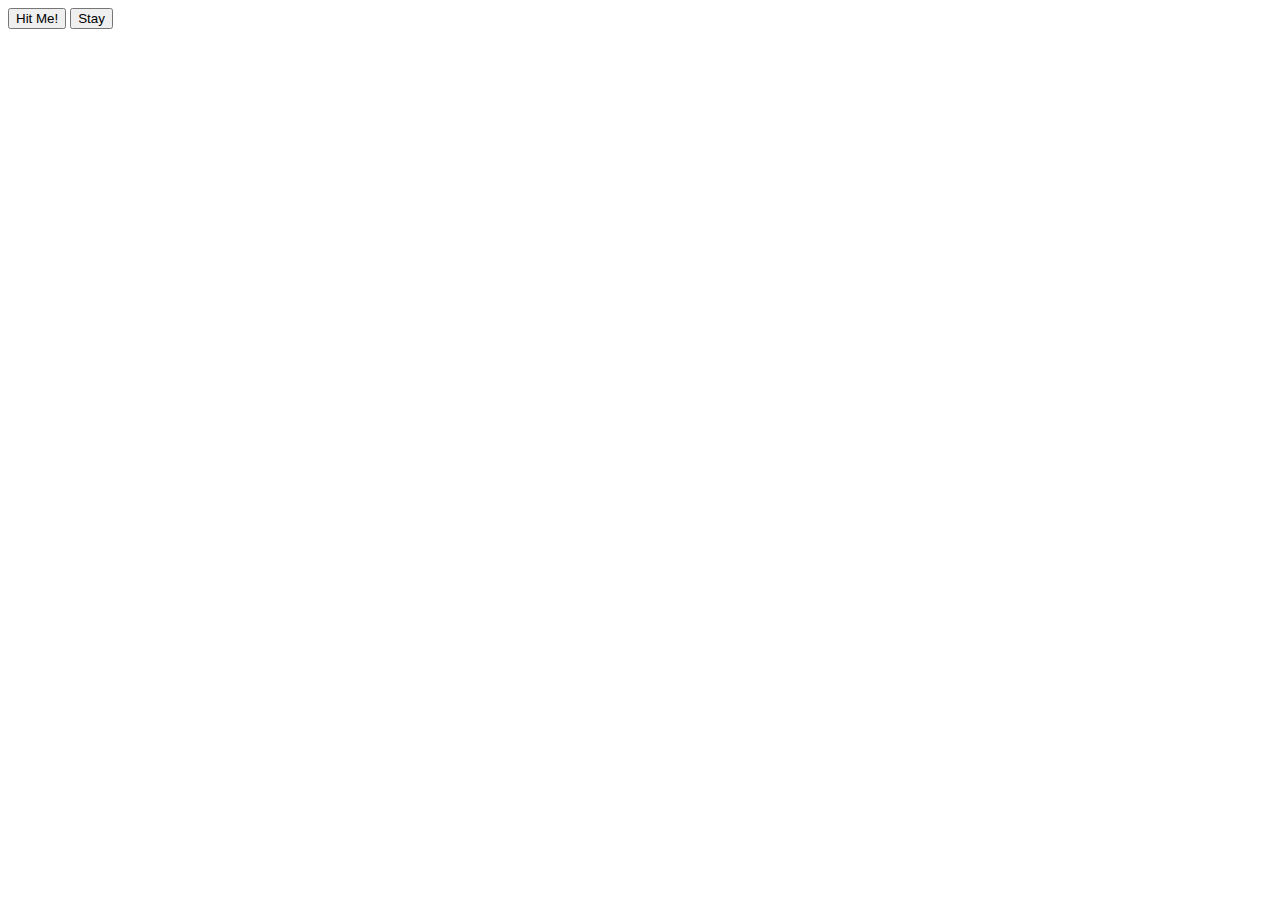
==== blackjack.html @ c1df3530 "removed un necessary files and updated some links" ====
<!DOCTYPE html>
<html>

<head>
    <meta charset="utf-8" />
    <meta http-equiv="X-UA-Compatible" content="IE=edge">
    <title>Page Title</title>
    <meta name="viewport" content="width=device-width, initial-scale=1">
    <!-- <link rel="stylesheet" type="text/css" media="screen" href="main.css" /> -->

</head>

<body>
    
    <button class="hit">Hit Me!</button>
    <button class="stay">Stay</button>
    <script src="https://code.jquery.com/jquery-3.3.1.min.js" integrity="sha256-FgpCb/KJQlLNfOu91ta32o/NMZxltwRo8QtmkMRdAu8="
        crossorigin="anonymous"></script>
    <script src="js/blackjack.js"></script>
</body>

</html>
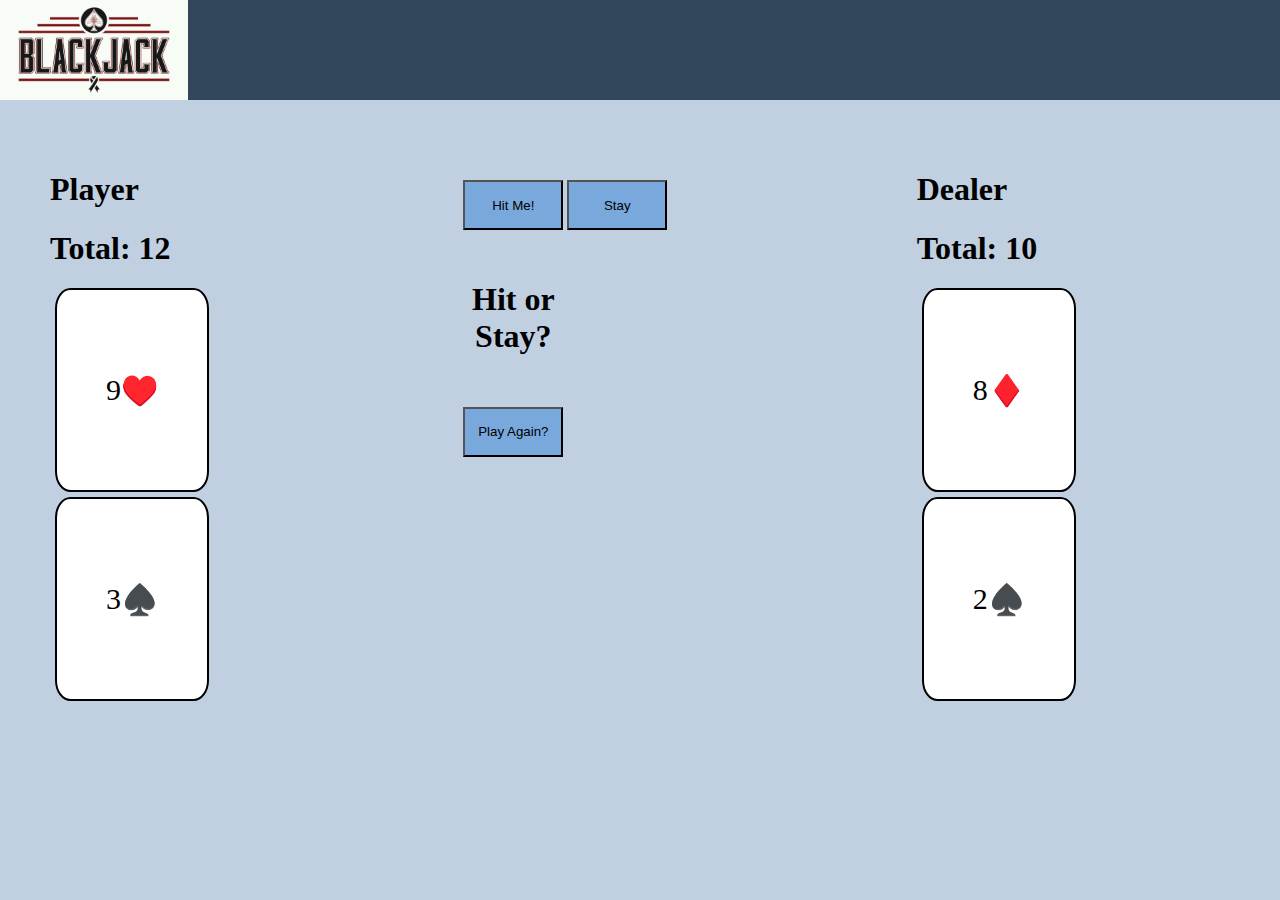
==== commit c46261f5: "working on the css flexbox to position my sections" ====
--- a/blackjack.html
+++ b/blackjack.html
@@ -6,14 +6,33 @@
     <meta http-equiv="X-UA-Compatible" content="IE=edge">
     <title>Page Title</title>
     <meta name="viewport" content="width=device-width, initial-scale=1">
-    <!-- <link rel="stylesheet" type="text/css" media="screen" href="main.css" /> -->
+    <link rel="stylesheet" type="text/css" media="screen" href="css/blackjack.css" />
 
 </head>
 
 <body>
-    
-    <button class="hit">Hit Me!</button>
-    <button class="stay">Stay</button>
+    <header>
+        <a href="index.html"><img src="images/black-jack-logo.jpg" alt="BlackJack Logo"></a>
+    </header>
+    <main>
+        <section class="player flex-item">
+            <h1 class="player-name">Player</h1>
+            <h1 class="total-player"></h1>
+
+        </section>
+        <section class=" flex-item">
+            <button class="hit">Hit Me!</button>
+            <button class="stay">Stay</button>
+            <div>
+                <h1 class="display">Hit or Stay?</h1>
+            </div>
+            <button class="reset">Play Again?</button>
+        </section>
+        <section class="dealer flex-item">
+            <h1 class="dealer-name">Dealer</h1>
+            <h1 class="total-dealer"></h1>
+        </section>
+    </main>
     <script src="https://code.jquery.com/jquery-3.3.1.min.js" integrity="sha256-FgpCb/KJQlLNfOu91ta32o/NMZxltwRo8QtmkMRdAu8="
         crossorigin="anonymous"></script>
     <script src="js/blackjack.js"></script>
--- a/css/blackjack.css
+++ b/css/blackjack.css
@@ -0,0 +1,110 @@
+/* color scheme 
+background: rgb(51, 71, 92);
+*/
+
+body{
+    background: rgb(192, 208, 225);
+    margin: 0;
+}
+
+header{
+    background-color:rgb(51, 71, 92);
+    height: 100px;
+    display: flex;
+    margin: 0;
+}
+main{
+    display: flex;
+    align-items: space-around;
+}
+section{
+    margin: 0 auto;
+}
+img{
+    
+    height: 100px;
+}
+h1{
+    color: rgb(0, 0, 0)
+}
+button{
+    width: 100px;
+    height: 50px;
+    margin: 30px 0;
+    background-color: rgb(121, 168, 220);
+}
+button:hover{
+    background-color: rgb(93, 129, 169);
+}
+
+.flex-container {
+    display: flex;
+    flex-flow: row nowrap;
+    justify-content: space-between;
+    align-content: flex-start;
+    align-items: stretch;
+}
+.flex-item {
+    flex: 1 1 auto;
+    align-self: flex-start;
+    flex-direction: column;
+    margin: 50px;
+}
+.card {
+    height: 200px;
+    width: 150px;
+    border-radius: 10%;
+    display: flex;
+    justify-content: center;
+    align-items: center;
+    border: 2px solid black;
+    background: white;
+    margin: 5px;
+    flex-flow: row wrap;
+}
+.value, .suit{
+    font-size: 30px;
+    color: black;
+}
+.display{
+    text-align: center;
+    max-width: 100px;
+}
+.slide-in-top {
+	-webkit-animation: slide-in-top 0.5s cubic-bezier(0.250, 0.460, 0.450, 0.940) both;
+	        animation: slide-in-top 0.5s cubic-bezier(0.250, 0.460, 0.450, 0.940) both;
+}
+/* ----------------------------------------------
+ * Generated by Animista on 2018-5-11 8:50:41
+ * w: http://animista.net, t: @cssanimista
+ * ---------------------------------------------- */
+
+/**
+ * ----------------------------------------
+ * animation slide-in-top
+ * ----------------------------------------
+ */
+@-webkit-keyframes slide-in-top {
+  0% {
+    -webkit-transform: translateY(-1000px);
+            transform: translateY(-1000px);
+    opacity: 0;
+  }
+  100% {
+    -webkit-transform: translateY(0);
+            transform: translateY(0);
+    opacity: 1;
+  }
+}
+@keyframes slide-in-top {
+  0% {
+    -webkit-transform: translateY(-1000px);
+            transform: translateY(-1000px);
+    opacity: 0;
+  }
+  100% {
+    -webkit-transform: translateY(0);
+            transform: translateY(0);
+    opacity: 1;
+  }
+}
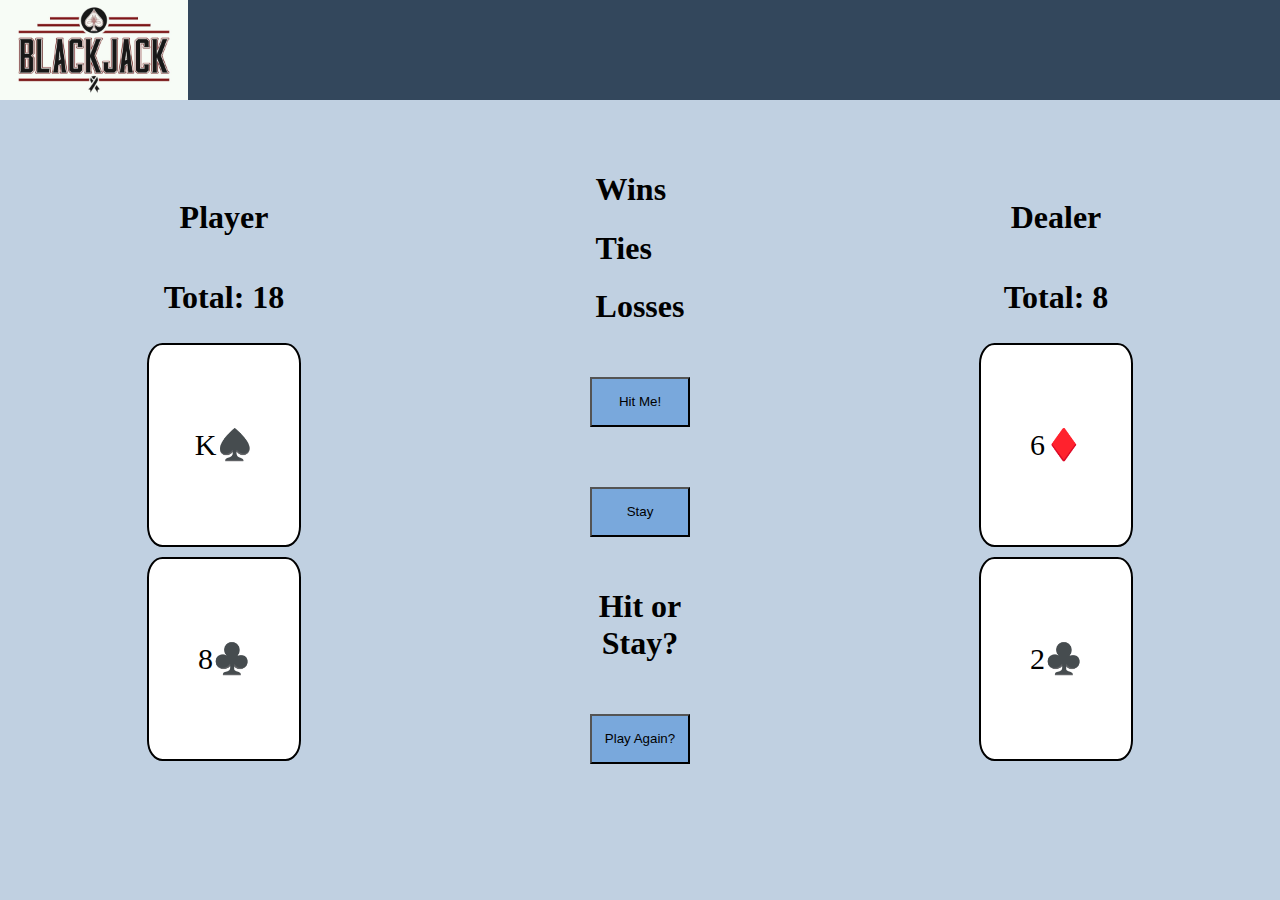
==== commit 2e3f8c8a: "finished reset button" ====
--- a/blackjack.html
+++ b/blackjack.html
@@ -12,7 +12,9 @@
 
 <body>
     <header>
-        <a href="index.html"><img src="images/black-jack-logo.jpg" alt="BlackJack Logo"></a>
+        <a href="index.html">
+            <img src="images/black-jack-logo.jpg" alt="BlackJack Logo">
+        </a>
     </header>
     <main>
         <section class="player flex-item">
@@ -21,6 +23,11 @@
 
         </section>
         <section class=" flex-item">
+            <div class="score-board">
+                <h1 class="win">Wins</h1>
+                <h1 class="tie">Ties</h1>
+                <h1 class="loss">Losses</h1>
+            </div>
             <button class="hit">Hit Me!</button>
             <button class="stay">Stay</button>
             <div>
--- a/css/blackjack.css
+++ b/css/blackjack.css
@@ -46,9 +46,13 @@
 }
 .flex-item {
     flex: 1 1 auto;
-    align-self: flex-start;
+    margin: 50px;
+    display:flex;
     flex-direction: column;
-    margin: 50px;
+    flex-wrap: nowrap;
+    justify-content: center;
+    align-content: flex-start;
+    align-items: center;
 }
 .card {
     height: 200px;
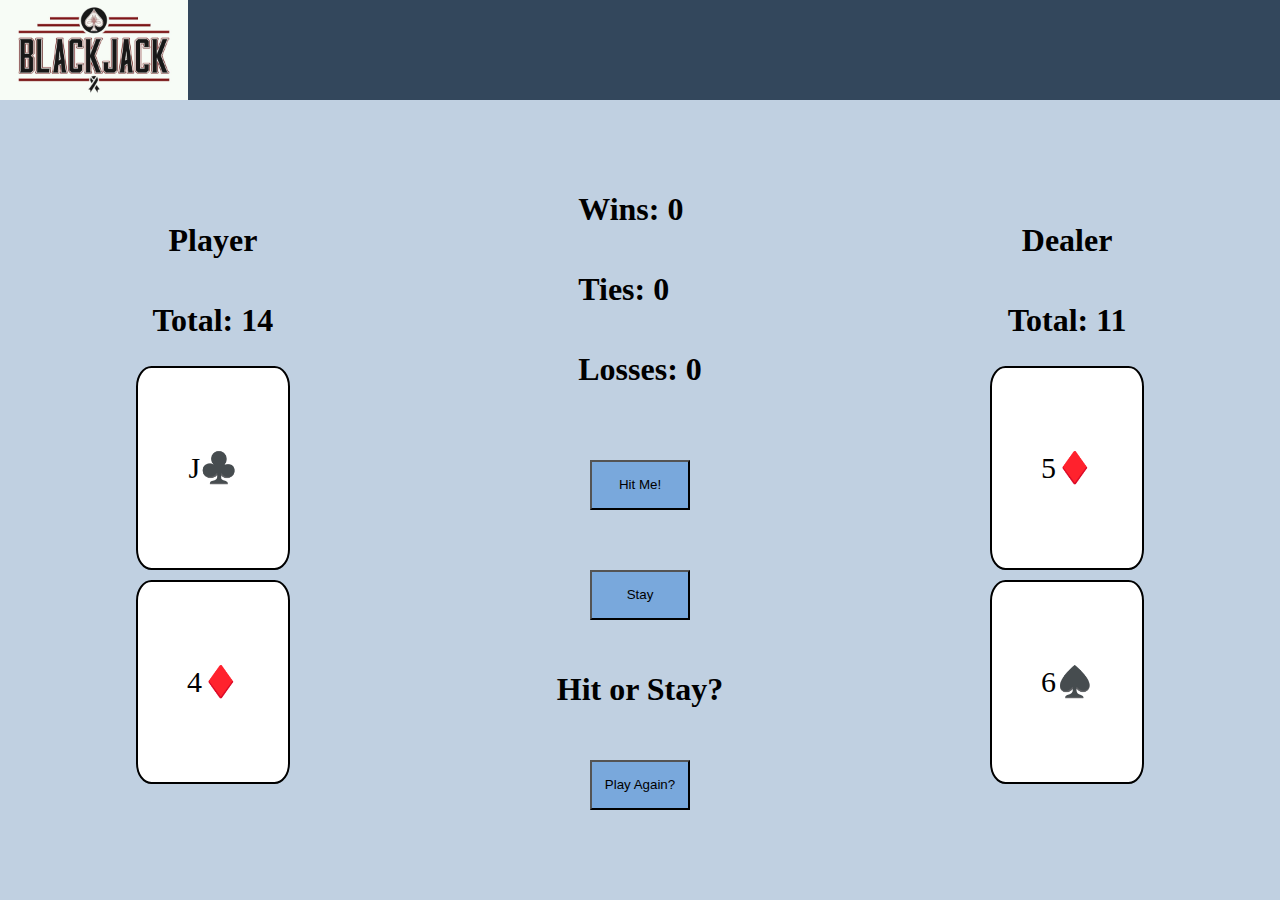
==== commit 8d82c4a7: "fixed scoreboard" ====
--- a/blackjack.html
+++ b/blackjack.html
@@ -24,9 +24,9 @@
         </section>
         <section class=" flex-item">
             <div class="score-board">
-                <h1 class="win">Wins</h1>
-                <h1 class="tie">Ties</h1>
-                <h1 class="loss">Losses</h1>
+                <h1 class="win">Wins: 0</h1>
+                <h1 class="tie">Ties: 0</h1>
+                <h1 class="loss">Losses: 0</h1>
             </div>
             <button class="hit">Hit Me!</button>
             <button class="stay">Stay</button>
--- a/css/blackjack.css
+++ b/css/blackjack.css
@@ -36,7 +36,13 @@
 button:hover{
     background-color: rgb(93, 129, 169);
 }
-
+.score-board{
+    display: flex;
+    flex-direction: column;
+    margin: 10px;
+    padding: 10px;
+    min-width: 100px;;
+}
 .flex-container {
     display: flex;
     flex-flow: row nowrap;
@@ -72,7 +78,9 @@
 }
 .display{
     text-align: center;
-    max-width: 100px;
+    min-width: 100px;
+    max-width: 300px;
+
 }
 .slide-in-top {
 	-webkit-animation: slide-in-top 0.5s cubic-bezier(0.250, 0.460, 0.450, 0.940) both;
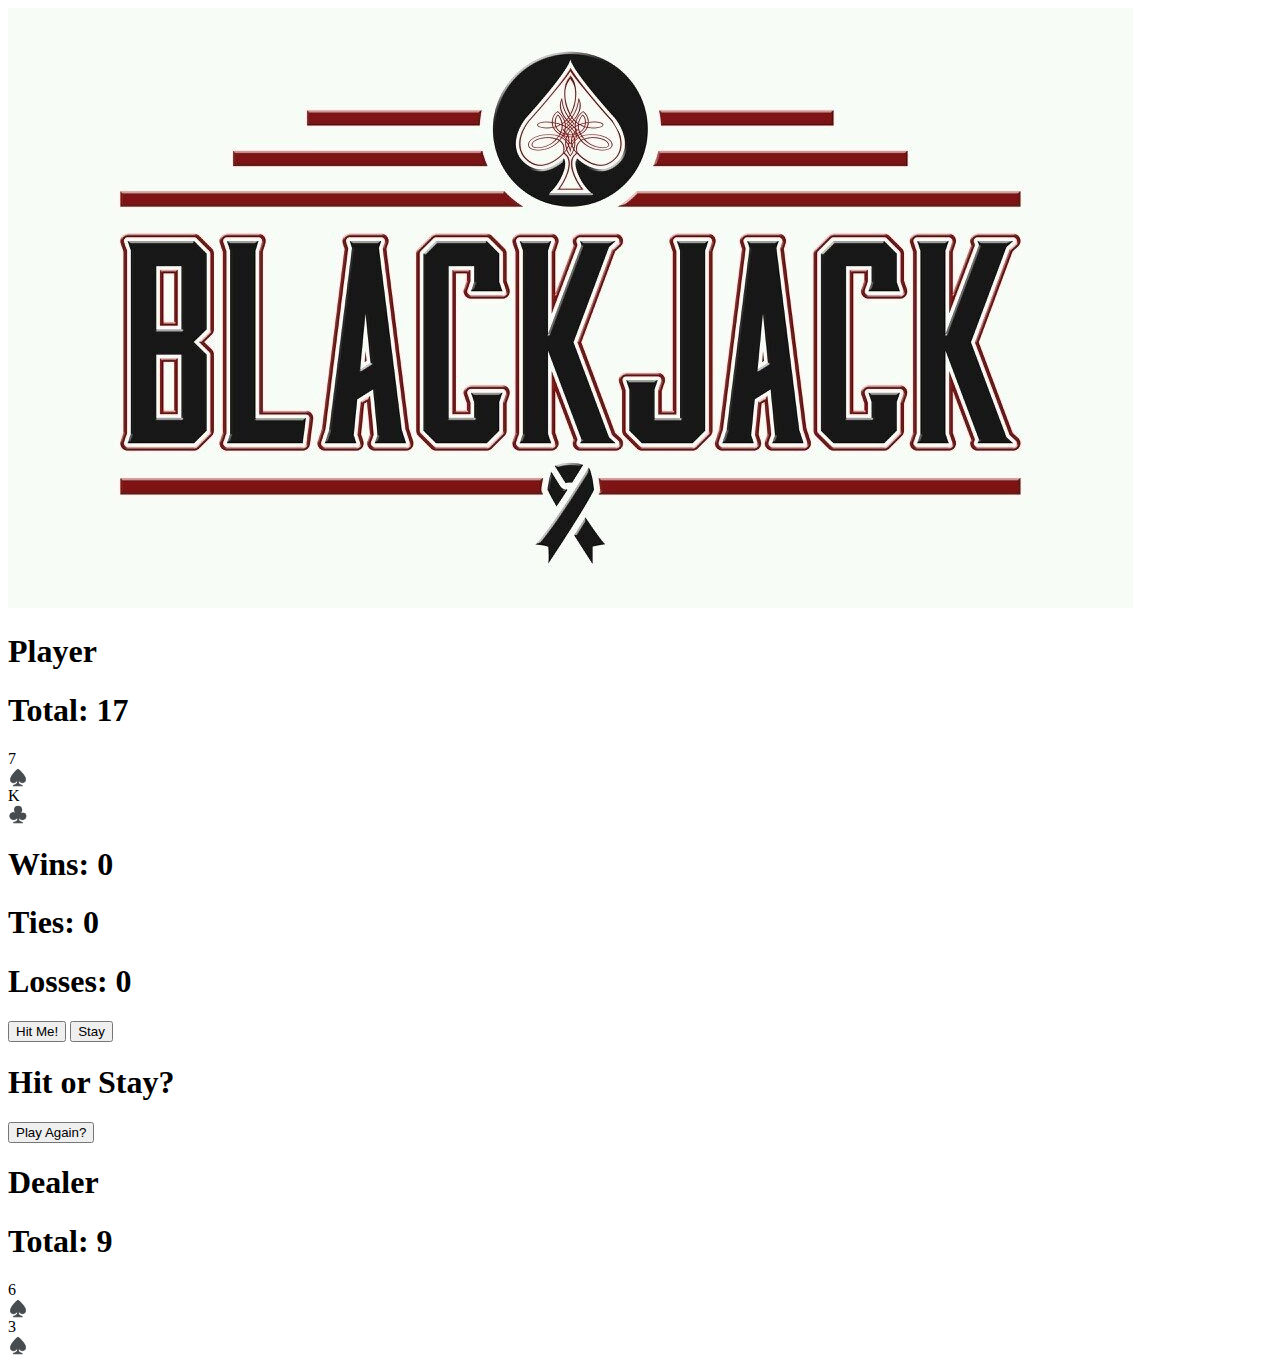
==== commit 6e691a0e: "restructured files into blackjackv3" ====
--- a/blackjack.html
+++ b/blackjack.html
@@ -6,7 +6,7 @@
     <meta http-equiv="X-UA-Compatible" content="IE=edge">
     <title>Page Title</title>
     <meta name="viewport" content="width=device-width, initial-scale=1">
-    <link rel="stylesheet" type="text/css" media="screen" href="css/blackjack.css" />
+    <!-- <link rel="stylesheet" type="text/css" media="screen" href="css/blackjack.css" /> -->
 
 </head>
 
@@ -19,7 +19,7 @@
     <main>
         <section class="player flex-item">
             <h1 class="player-name">Player</h1>
-            <h1 class="total-player"></h1>
+            <h1 class="total-player">Total: 0</h1>
 
         </section>
         <section class=" flex-item">
@@ -37,12 +37,12 @@
         </section>
         <section class="dealer flex-item">
             <h1 class="dealer-name">Dealer</h1>
-            <h1 class="total-dealer"></h1>
+            <h1 class="total-dealer">Total: 0</h1>
         </section>
     </main>
     <script src="https://code.jquery.com/jquery-3.3.1.min.js" integrity="sha256-FgpCb/KJQlLNfOu91ta32o/NMZxltwRo8QtmkMRdAu8="
         crossorigin="anonymous"></script>
-    <script src="js/blackjack.js"></script>
+    <script src="js/blackjackv3.js"></script>
 </body>
 
 </html>--- a/css/blackjack.css
+++ b/css/blackjack.css
@@ -1,7 +1,3 @@
-/* color scheme 
-background: rgb(51, 71, 92);
-*/
-
 body{
     background: rgb(192, 208, 225);
     margin: 0;
@@ -10,25 +6,25 @@
 header{
     background-color:rgb(51, 71, 92);
     height: 100px;
-    display: flex;
-    margin: 0;
 }
 main{
     display: flex;
     align-items: space-around;
+    margin: 0 auto;
+    width: 100%;
 }
 section{
     margin: 0 auto;
+    width: 30%;
 }
 img{
-    
     height: 100px;
 }
 h1{
     color: rgb(0, 0, 0)
 }
 button{
-    width: 100px;
+    /* width: 100px; */
     height: 50px;
     margin: 30px 0;
     background-color: rgb(121, 168, 220);
@@ -41,7 +37,7 @@
     flex-direction: column;
     margin: 10px;
     padding: 10px;
-    min-width: 100px;;
+    /* min-width: 100px;; */
 }
 .flex-container {
     display: flex;
@@ -59,11 +55,13 @@
     justify-content: center;
     align-content: flex-start;
     align-items: center;
+    width: 30%;
 }
 .card {
-    height: 200px;
-    width: 150px;
-    border-radius: 10%;
+    height: 250px;
+    width: 100%;
+    max-width: 180px;
+    border-radius: 5%;
     display: flex;
     justify-content: center;
     align-items: center;
@@ -78,14 +76,29 @@
 }
 .display{
     text-align: center;
-    min-width: 100px;
-    max-width: 300px;
+}
 
+.hidden{
+    background-image: url('../images/cardbackred.png');
+    background-size: cover;
 }
 .slide-in-top {
 	-webkit-animation: slide-in-top 0.5s cubic-bezier(0.250, 0.460, 0.450, 0.940) both;
 	        animation: slide-in-top 0.5s cubic-bezier(0.250, 0.460, 0.450, 0.940) both;
 }
+
+@media (max-width: 700px) {
+    .card{
+        max-height: 165px;
+    }
+    main{
+        max-width: 430px;
+    }
+    header{
+        background: transparent;
+    }
+}
+
 /* ----------------------------------------------
  * Generated by Animista on 2018-5-11 8:50:41
  * w: http://animista.net, t: @cssanimista
@@ -119,4 +132,4 @@
             transform: translateY(0);
     opacity: 1;
   }
-}
+}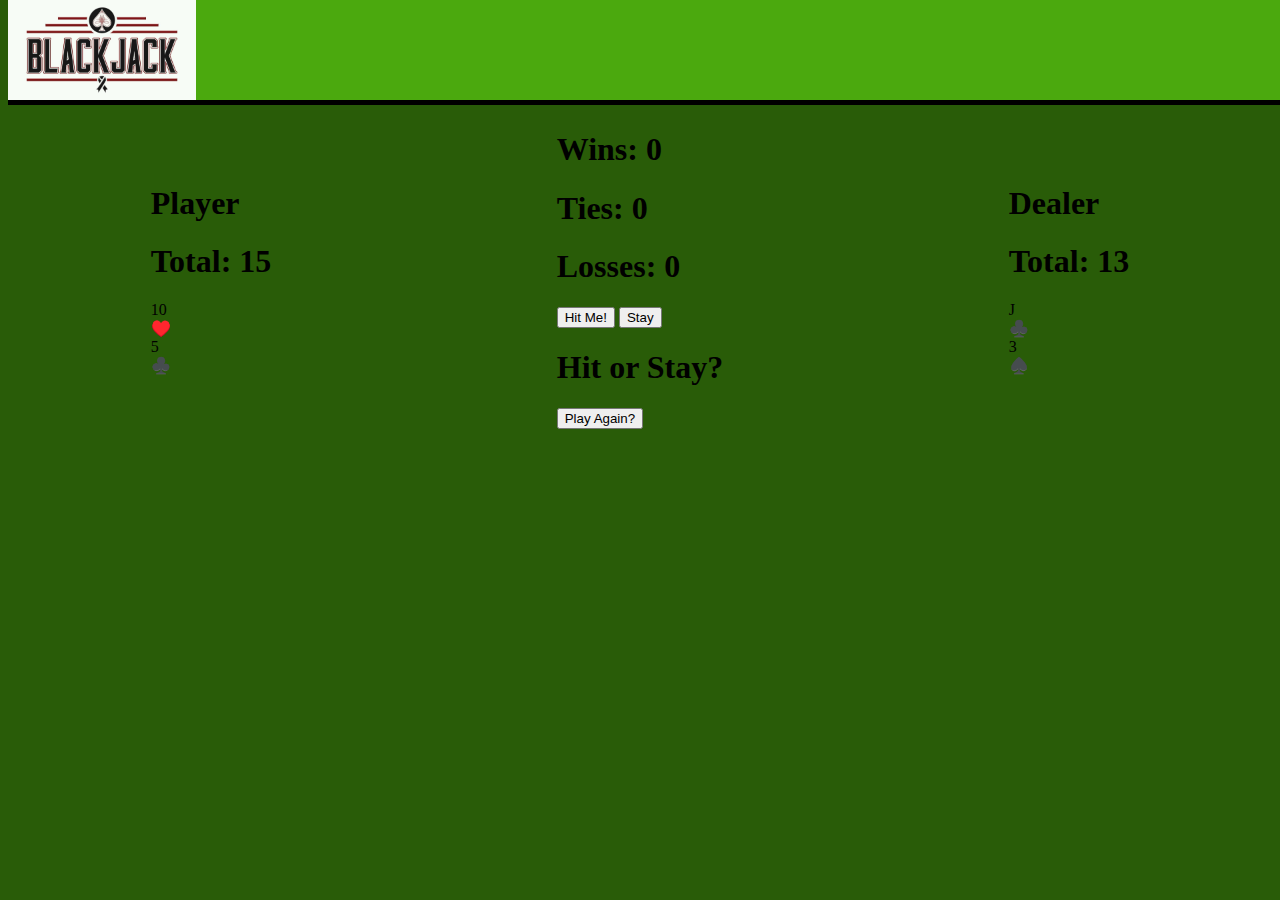
==== commit 90ee90e2: "working on css" ====
--- a/blackjack.html
+++ b/blackjack.html
@@ -6,7 +6,7 @@
     <meta http-equiv="X-UA-Compatible" content="IE=edge">
     <title>Page Title</title>
     <meta name="viewport" content="width=device-width, initial-scale=1">
-    <!-- <link rel="stylesheet" type="text/css" media="screen" href="css/blackjack.css" /> -->
+    <link rel="stylesheet" type="text/css" media="screen" href="css/blackjack.css" />
 
 </head>
 
@@ -16,13 +16,12 @@
             <img src="images/black-jack-logo.jpg" alt="BlackJack Logo">
         </a>
     </header>
-    <main>
-        <section class="player flex-item">
+    <main class="flexbox-container">
+        <section class="player">
             <h1 class="player-name">Player</h1>
             <h1 class="total-player">Total: 0</h1>
-
         </section>
-        <section class=" flex-item">
+        <section class="">
             <div class="score-board">
                 <h1 class="win">Wins: 0</h1>
                 <h1 class="tie">Ties: 0</h1>
@@ -35,7 +34,7 @@
             </div>
             <button class="reset">Play Again?</button>
         </section>
-        <section class="dealer flex-item">
+        <section class="dealer">
             <h1 class="dealer-name">Dealer</h1>
             <h1 class="total-dealer">Total: 0</h1>
         </section>
--- a/css/blackjack.css
+++ b/css/blackjack.css
@@ -1,135 +1,26 @@
-body{
-    background: rgb(192, 208, 225);
+header{
+    height: 100px;
+    /* top tells how far the margin is from its container */
+    top: 0;
+    width: 100%;
+    position: fixed;
+    overflow: hidden;
+    background-color: rgb(75, 169, 14);
+    border-bottom: 5px solid black;
     margin: 0;
-}
-
-header{
-    background-color:rgb(51, 71, 92);
-    height: 100px;
-}
-main{
-    display: flex;
-    align-items: space-around;
-    margin: 0 auto;
-    width: 100%;
-}
-section{
-    margin: 0 auto;
-    width: 30%;
 }
 img{
     height: 100px;
+    margin: 0;
 }
-h1{
-    color: rgb(0, 0, 0)
+body{
+    margin-top: 110px;
+    background-color: rgb(41, 92, 8);
 }
-button{
-    /* width: 100px; */
-    height: 50px;
-    margin: 30px 0;
-    background-color: rgb(121, 168, 220);
-}
-button:hover{
-    background-color: rgb(93, 129, 169);
-}
-.score-board{
-    display: flex;
-    flex-direction: column;
-    margin: 10px;
-    padding: 10px;
-    /* min-width: 100px;; */
-}
-.flex-container {
+.flexbox-container{
     display: flex;
     flex-flow: row nowrap;
-    justify-content: space-between;
-    align-content: flex-start;
-    align-items: stretch;
+    justify-content: space-around;
+    align-content: center;
+    align-items: center;
 }
-.flex-item {
-    flex: 1 1 auto;
-    margin: 50px;
-    display:flex;
-    flex-direction: column;
-    flex-wrap: nowrap;
-    justify-content: center;
-    align-content: flex-start;
-    align-items: center;
-    width: 30%;
-}
-.card {
-    height: 250px;
-    width: 100%;
-    max-width: 180px;
-    border-radius: 5%;
-    display: flex;
-    justify-content: center;
-    align-items: center;
-    border: 2px solid black;
-    background: white;
-    margin: 5px;
-    flex-flow: row wrap;
-}
-.value, .suit{
-    font-size: 30px;
-    color: black;
-}
-.display{
-    text-align: center;
-}
-
-.hidden{
-    background-image: url('../images/cardbackred.png');
-    background-size: cover;
-}
-.slide-in-top {
-	-webkit-animation: slide-in-top 0.5s cubic-bezier(0.250, 0.460, 0.450, 0.940) both;
-	        animation: slide-in-top 0.5s cubic-bezier(0.250, 0.460, 0.450, 0.940) both;
-}
-
-@media (max-width: 700px) {
-    .card{
-        max-height: 165px;
-    }
-    main{
-        max-width: 430px;
-    }
-    header{
-        background: transparent;
-    }
-}
-
-/* ----------------------------------------------
- * Generated by Animista on 2018-5-11 8:50:41
- * w: http://animista.net, t: @cssanimista
- * ---------------------------------------------- */
-
-/**
- * ----------------------------------------
- * animation slide-in-top
- * ----------------------------------------
- */
-@-webkit-keyframes slide-in-top {
-  0% {
-    -webkit-transform: translateY(-1000px);
-            transform: translateY(-1000px);
-    opacity: 0;
-  }
-  100% {
-    -webkit-transform: translateY(0);
-            transform: translateY(0);
-    opacity: 1;
-  }
-}
-@keyframes slide-in-top {
-  0% {
-    -webkit-transform: translateY(-1000px);
-            transform: translateY(-1000px);
-    opacity: 0;
-  }
-  100% {
-    -webkit-transform: translateY(0);
-            transform: translateY(0);
-    opacity: 1;
-  }
-}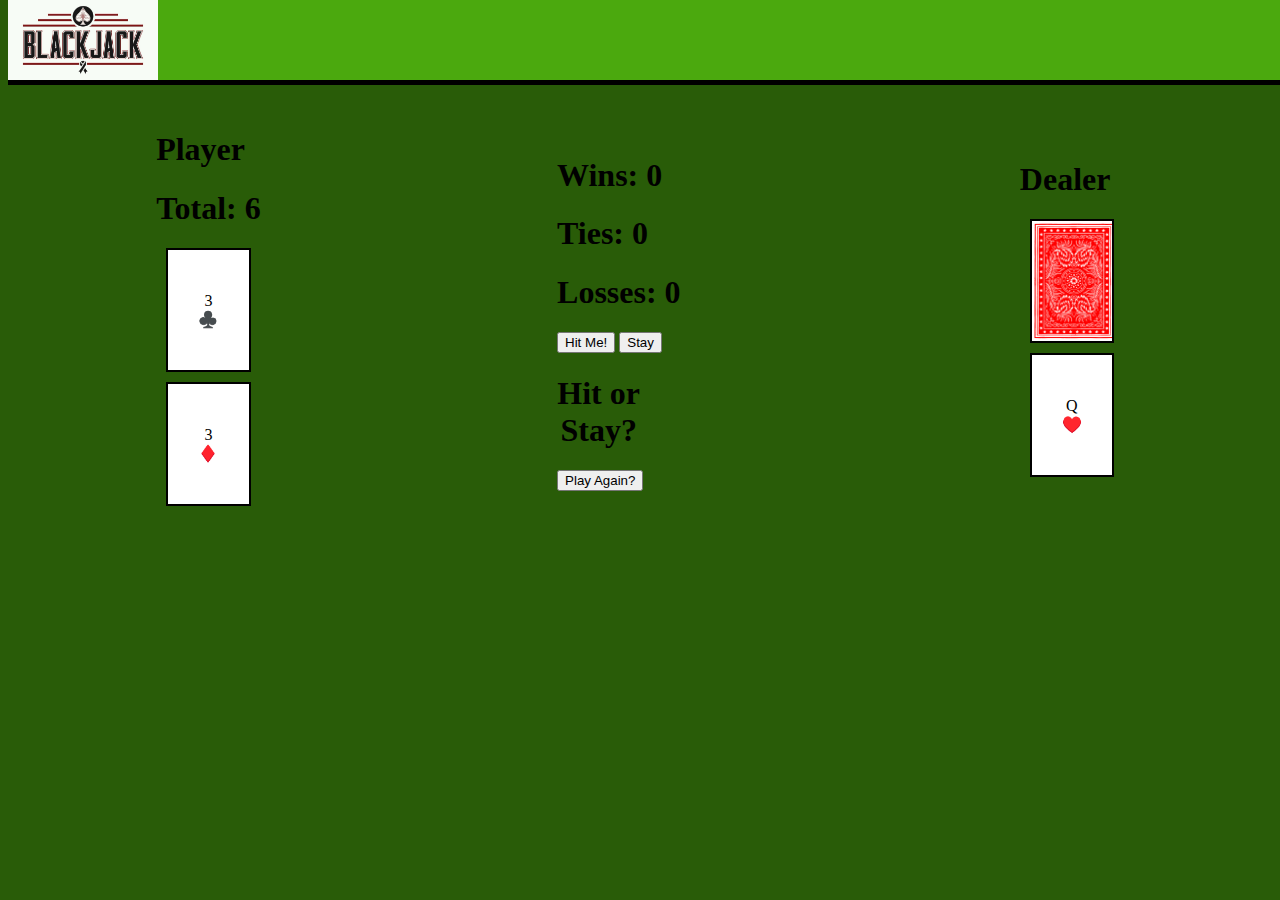
==== commit 0881d995: "spacing fixed" ====
--- a/blackjack.html
+++ b/blackjack.html
@@ -21,8 +21,8 @@
             <h1 class="player-name">Player</h1>
             <h1 class="total-player">Total: 0</h1>
         </section>
-        <section class="">
-            <div class="score-board">
+        <section class="score-board">
+            <div>
                 <h1 class="win">Wins: 0</h1>
                 <h1 class="tie">Ties: 0</h1>
                 <h1 class="loss">Losses: 0</h1>
@@ -36,7 +36,6 @@
         </section>
         <section class="dealer">
             <h1 class="dealer-name">Dealer</h1>
-            <h1 class="total-dealer">Total: 0</h1>
         </section>
     </main>
     <script src="https://code.jquery.com/jquery-3.3.1.min.js" integrity="sha256-FgpCb/KJQlLNfOu91ta32o/NMZxltwRo8QtmkMRdAu8="
--- a/css/blackjack.css
+++ b/css/blackjack.css
@@ -1,5 +1,5 @@
 header{
-    height: 100px;
+    height: 80px;
     /* top tells how far the margin is from its container */
     top: 0;
     width: 100%;
@@ -10,12 +10,16 @@
     margin: 0;
 }
 img{
-    height: 100px;
+    max-height: 80px;
     margin: 0;
 }
 body{
     margin-top: 110px;
     background-color: rgb(41, 92, 8);
+}
+.display{
+    max-width: 50%;
+    text-align: center;
 }
 .flexbox-container{
     display: flex;
@@ -24,3 +28,63 @@
     align-content: center;
     align-items: center;
 }
+.hide{
+    background-image: url('../images/cardbackred.png');
+    background-size: cover;
+}
+.score-board{
+    max-width: 33%;
+}
+.card{
+    height: 120px;
+    min-width: 80px;
+    border: 2px solid black;
+    margin: 10px;
+    background-color: white;
+    justify-content: center;
+    align-content: center;
+    text-align: center;
+}
+.slide-in-tl {
+	-webkit-animation: slide-in-tl 0.5s cubic-bezier(0.250, 0.460, 0.450, 0.940) both;
+	        animation: slide-in-tl 0.5s cubic-bezier(0.250, 0.460, 0.450, 0.940) both;
+}
+@media only screen and (max-width: 600px){
+    .card{
+        max-width: 40%;
+    }
+}
+/* ----------------------------------------------
+ * Generated by Animista on 2018-5-13 0:37:26
+ * w: http://animista.net, t: @cssanimista
+ * ---------------------------------------------- */
+
+/**
+ * ----------------------------------------
+ * animation slide-in-tl
+ * ----------------------------------------
+ */
+@-webkit-keyframes slide-in-tl {
+  0% {
+    -webkit-transform: translateY(-1000px) translateX(-1000px);
+            transform: translateY(-1000px) translateX(-1000px);
+    opacity: 0;
+  }
+  100% {
+    -webkit-transform: translateY(0) translateX(0);
+            transform: translateY(0) translateX(0);
+    opacity: 1;
+  }
+}
+@keyframes slide-in-tl {
+  0% {
+    -webkit-transform: translateY(-1000px) translateX(-1000px);
+            transform: translateY(-1000px) translateX(-1000px);
+    opacity: 0;
+  }
+  100% {
+    -webkit-transform: translateY(0) translateX(0);
+            transform: translateY(0) translateX(0);
+    opacity: 1;
+  }
+}
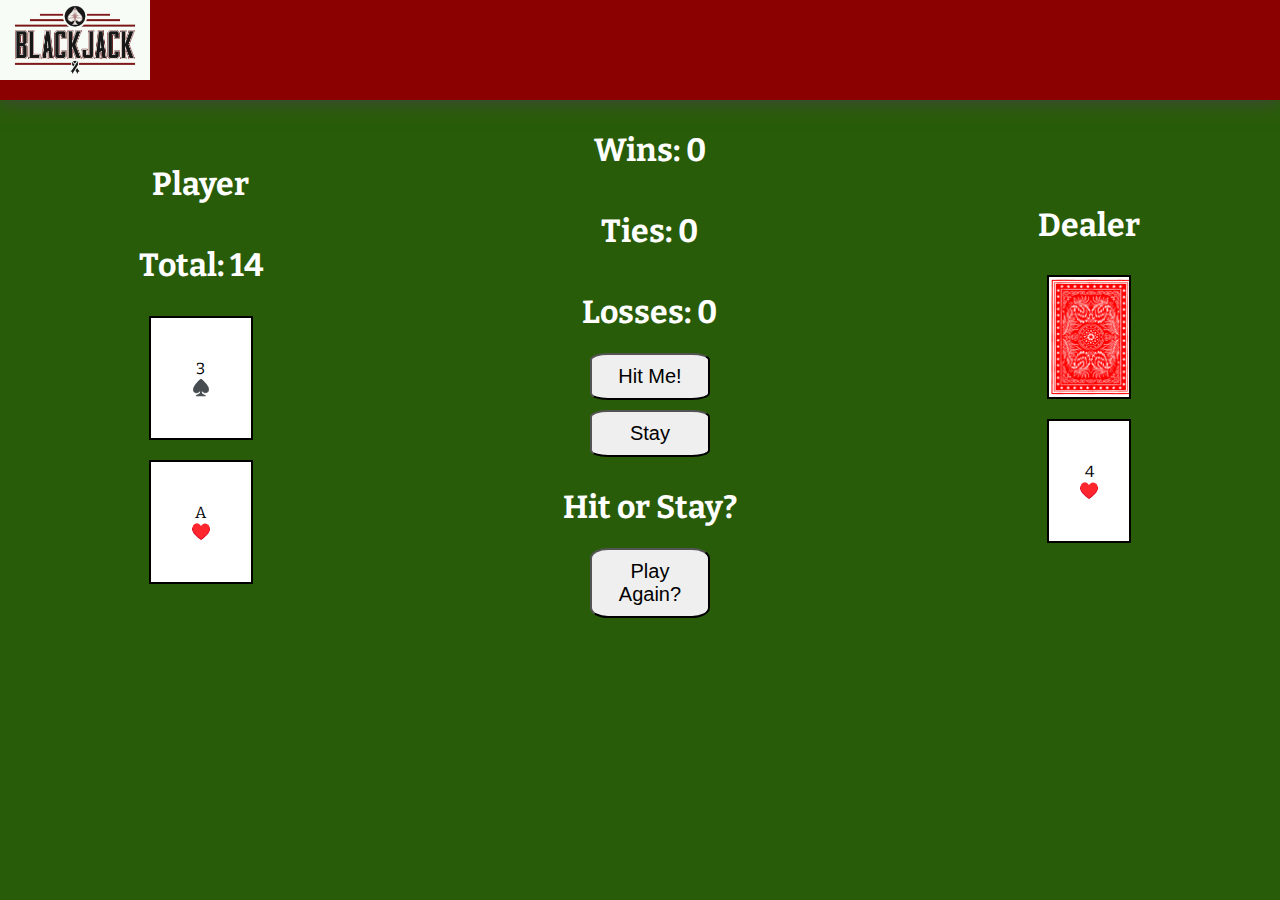
==== commit cdc8c345: "styled the rest of the game page" ====
--- a/blackjack.html
+++ b/blackjack.html
@@ -6,6 +6,7 @@
     <meta http-equiv="X-UA-Compatible" content="IE=edge">
     <title>Page Title</title>
     <meta name="viewport" content="width=device-width, initial-scale=1">
+    <link href="https://fonts.googleapis.com/css?family=Bitter" rel="stylesheet">
     <link rel="stylesheet" type="text/css" media="screen" href="css/blackjack.css" />
 
 </head>
--- a/css/blackjack.css
+++ b/css/blackjack.css
@@ -1,13 +1,20 @@
 header{
-    height: 80px;
-    /* top tells how far the margin is from its container */
+    position: fixed;
     top: 0;
+    left: 0;
     width: 100%;
-    position: fixed;
-    overflow: hidden;
-    background-color: rgb(75, 169, 14);
-    border-bottom: 5px solid black;
-    margin: 0;
+    height: 100px;
+    background-color: darkred;
+    box-shadow: 0px 1px 20px #444;
+}
+div{
+    text-align: center;
+}
+section{
+    text-align: center;
+    display: flex;
+    flex-flow: column nowrap;
+    justify-content: center;
 }
 img{
     max-height: 80px;
@@ -16,9 +23,25 @@
 body{
     margin-top: 110px;
     background-color: rgb(41, 92, 8);
+    font-family: 'Bitter', serif;
+    color: white;
+}
+div{
+    display: flex;
+    align-items: center;
+    align-content: center;
+    justify-content: center;
+    flex-flow: column nowrap;
+}
+button{
+    margin: 0 auto 10px;
+    display: block;
+    width: 120px;
+    padding: 10px;
+    font-size: 20px;
+    border-radius: 15%;
 }
 .display{
-    max-width: 50%;
     text-align: center;
 }
 .flexbox-container{
@@ -33,7 +56,7 @@
     background-size: cover;
 }
 .score-board{
-    max-width: 33%;
+    width: 20%;
 }
 .card{
     height: 120px;
@@ -41,10 +64,10 @@
     border: 2px solid black;
     margin: 10px;
     background-color: white;
-    justify-content: center;
-    align-content: center;
     text-align: center;
+    color: black;
 }
+
 .slide-in-tl {
 	-webkit-animation: slide-in-tl 0.5s cubic-bezier(0.250, 0.460, 0.450, 0.940) both;
 	        animation: slide-in-tl 0.5s cubic-bezier(0.250, 0.460, 0.450, 0.940) both;
